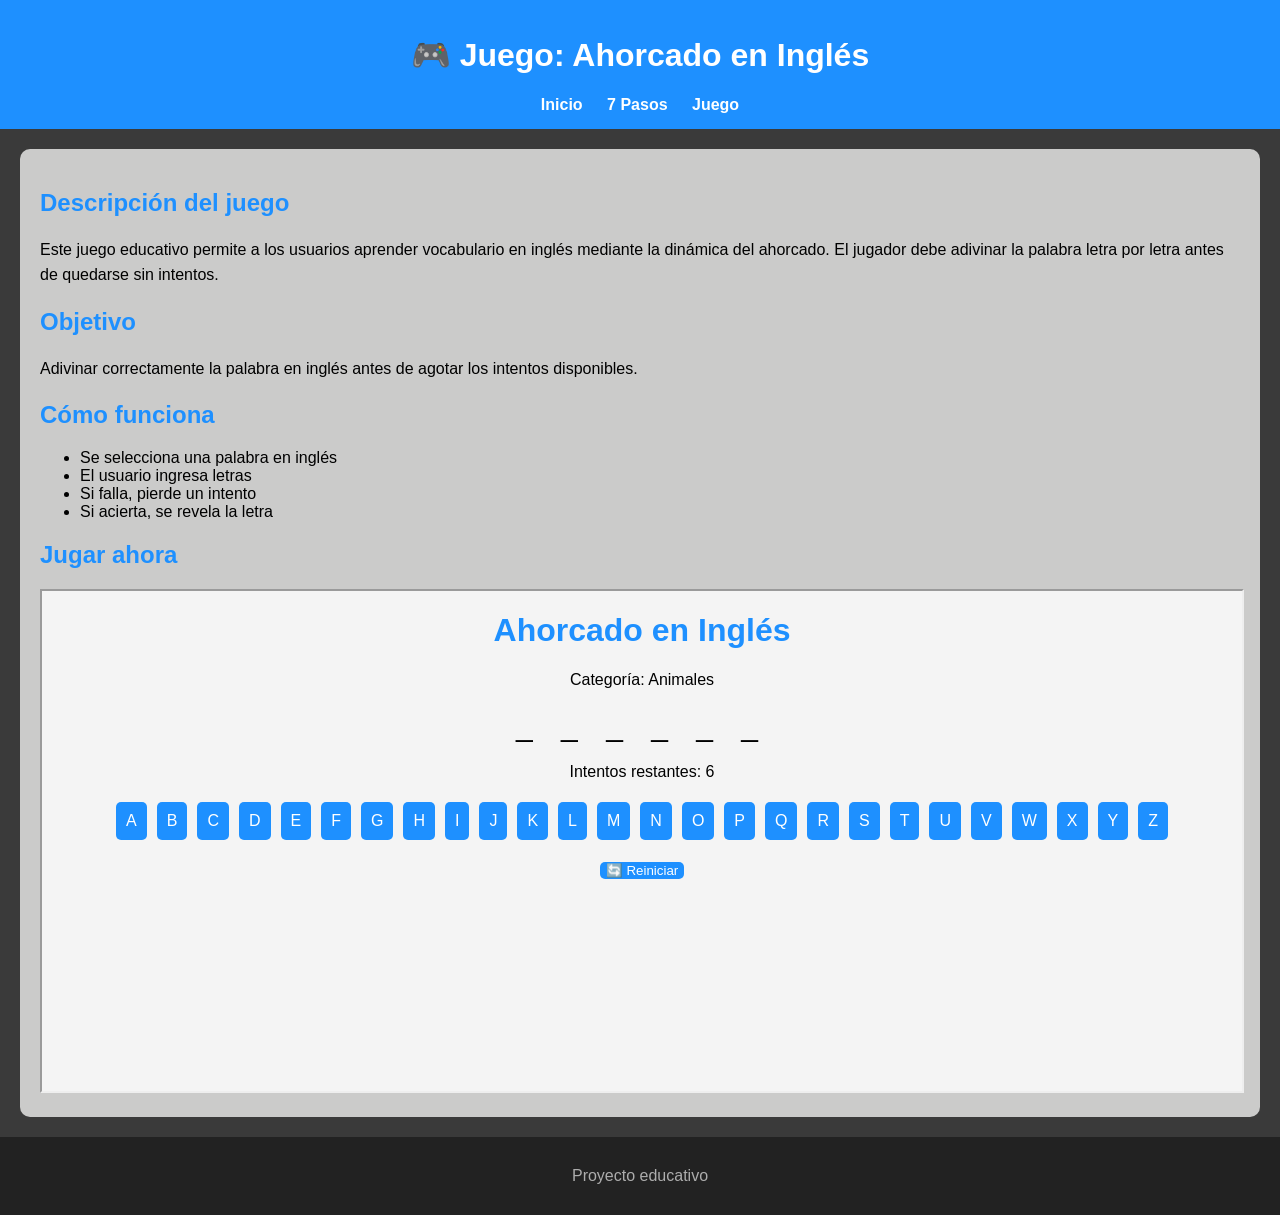
==== juego.html @ 430b897f "Desarrollo de la pagina mas juego" ====
<!doctype html>
<html lang="es">
  <head>
    <meta charset="UTF-8" />
    <title>Juego - Ahorcado en Inglés</title>
    <link rel="stylesheet" href="estilos.css" />
  </head>
  <body>
    <header>
      <h1>🎮 Juego: Ahorcado en Inglés</h1>
      <nav>
        <a href="index.html">Inicio</a>
        <a href="pasos.html">7 Pasos</a>
        <a href="juego.html">Juego</a>
      </nav>
    </header>

    <section>
      <h2>Descripción del juego</h2>
      <p>
        Este juego educativo permite a los usuarios aprender vocabulario en
        inglés mediante la dinámica del ahorcado. El jugador debe adivinar la
        palabra letra por letra antes de quedarse sin intentos.
      </p>

      <h2>Objetivo</h2>
      <p>
        Adivinar correctamente la palabra en inglés antes de agotar los intentos
        disponibles.
      </p>

      <h2>Cómo funciona</h2>
      <ul>
        <li>Se selecciona una palabra en inglés</li>
        <li>El usuario ingresa letras</li>
        <li>Si falla, pierde un intento</li>
        <li>Si acierta, se revela la letra</li>
      </ul>
      
      </iframe>
      <h2>Jugar ahora</h2>
      <iframe src="juego/juego.html" width="100%" height="500"></iframe>
    </section>

    <footer>
      <p>Proyecto educativo</p>
    </footer>
  </body>
</html>
---- estilos.css ----
body {
  font-family: Arial, sans-serif;
  margin: 0;
  background-color: #3a3a3a;
}

header {
  background-color: #1e90ff;
  color: white;
  padding: 15px;
  text-align: center;
}

nav a {
  margin: 10px;
  color: white;
  text-decoration: none;
  font-weight: bold;
}

section {
  padding: 20px;
  margin: 20px;
  background: rgb(203, 203, 202);
  border-radius: 10px;
}

h2 {
  color: #1e90ff;
}

iframe {
  max-width: 100%;
}

footer {
  text-align: center;
  padding: 10px;
  background-color: #222;
  color: rgb(173, 173, 173);
}
.inicio h2 {
  text-align: center;
}
.integrantes {
  display: flex;
  justify-content: center;
  gap: 40px;
  margin-top: 20px;
  flex-wrap: wrap;
}

.miembro {
  text-align: center;
}

.miembro img {
  width: 190px;
  height: 190px;
  border-radius: 50%; /* hace el círculo */
  object-fit: cover; /* ajusta la imagen */
  border: 3px solid #1e90ff;
}

.miembro p {
  margin-top: 10px;
  font-weight: bold;
}
.miembro img:hover {
  transform: scale(1.1);
  transition: 0.3s;
}
p {
  line-height: 1.6;
}
.inicio iframe {
  display: block;
  margin: 20px auto;
}
.imagenes-bocetos {
  display: flex;
  justify-content: center;
  gap: 20px;
  margin-top: 15px;
  flex-wrap: wrap;
}

.imagenes-bocetos img {
  width: 400px; /* tamaño controlado */
  height: auto;
  border-radius: 10px;
}
.imagenes-bocetos img {
  width: 250px;
  border-radius: 10px;
  transition: 0.3s;
}

.imagenes-bocetos img:hover {
  transform: scale(1.05);
}
.imagenes-reporte {
  width: 800px;
  display: block;
  margin: 15px auto;
  border-radius: 10px;
}
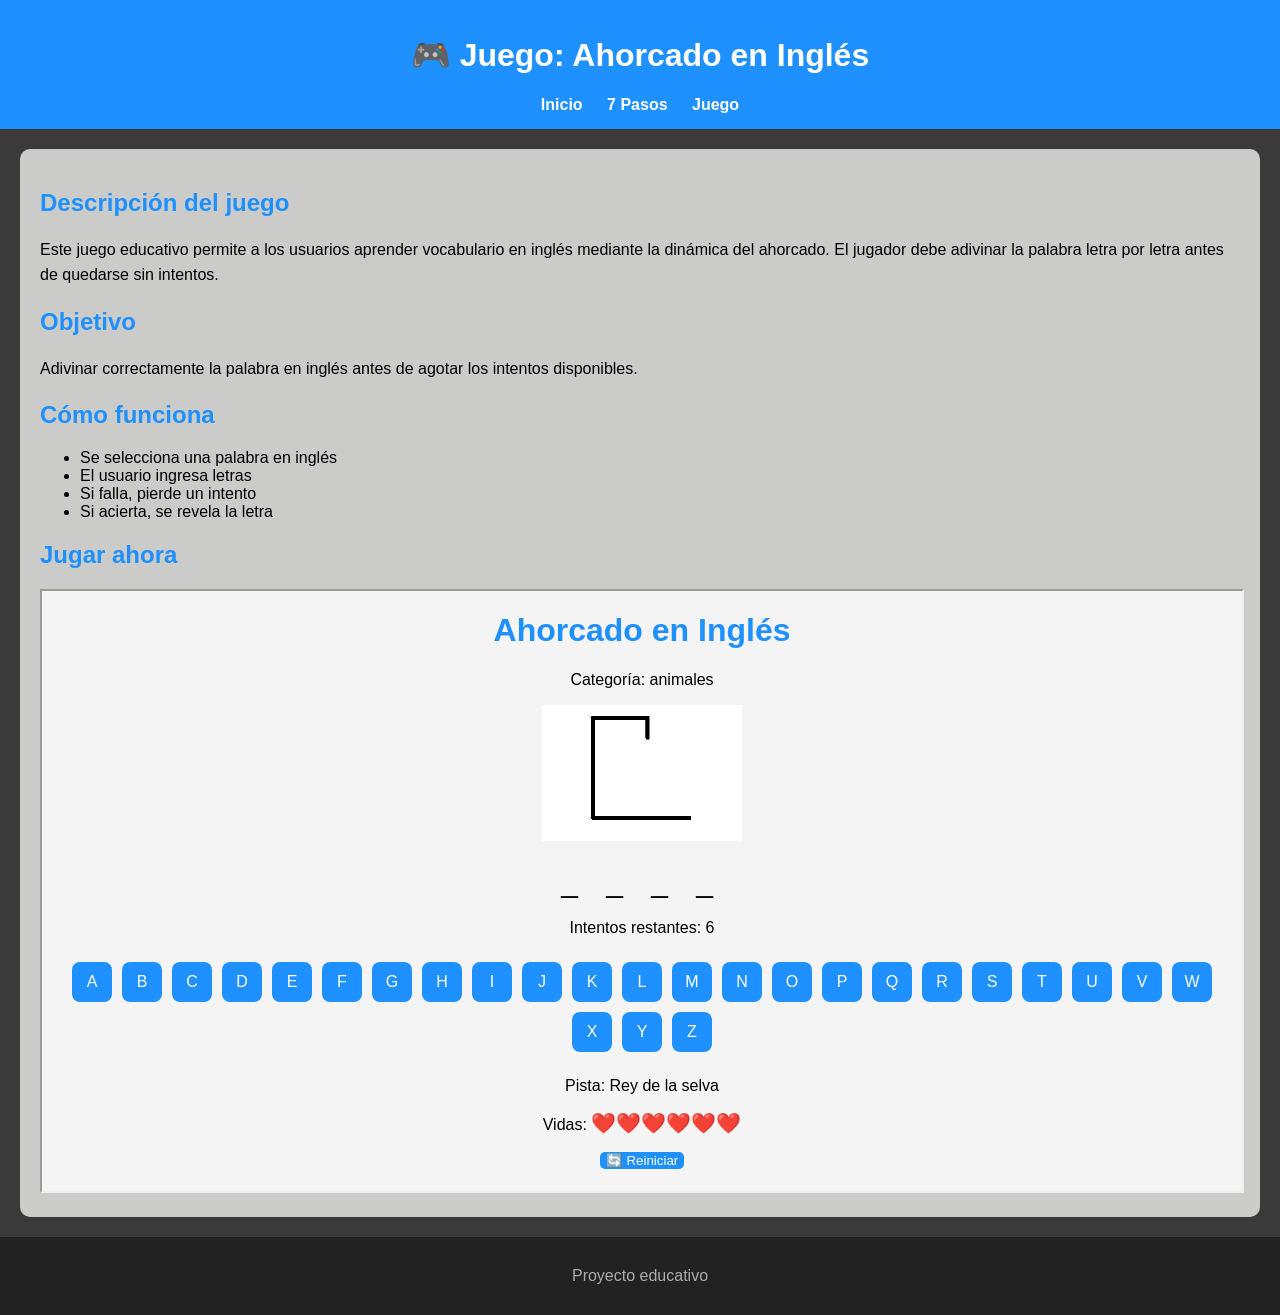
==== commit 00806ec9: "Pagina casi toda hecha" ====
--- a/juego.html
+++ b/juego.html
@@ -39,7 +39,7 @@
       
       </iframe>
       <h2>Jugar ahora</h2>
-      <iframe src="juego/juego.html" width="100%" height="500"></iframe>
+      <iframe src="juego/juego.html" width="100%" height="600"></iframe>
     </section>
 
     <footer>
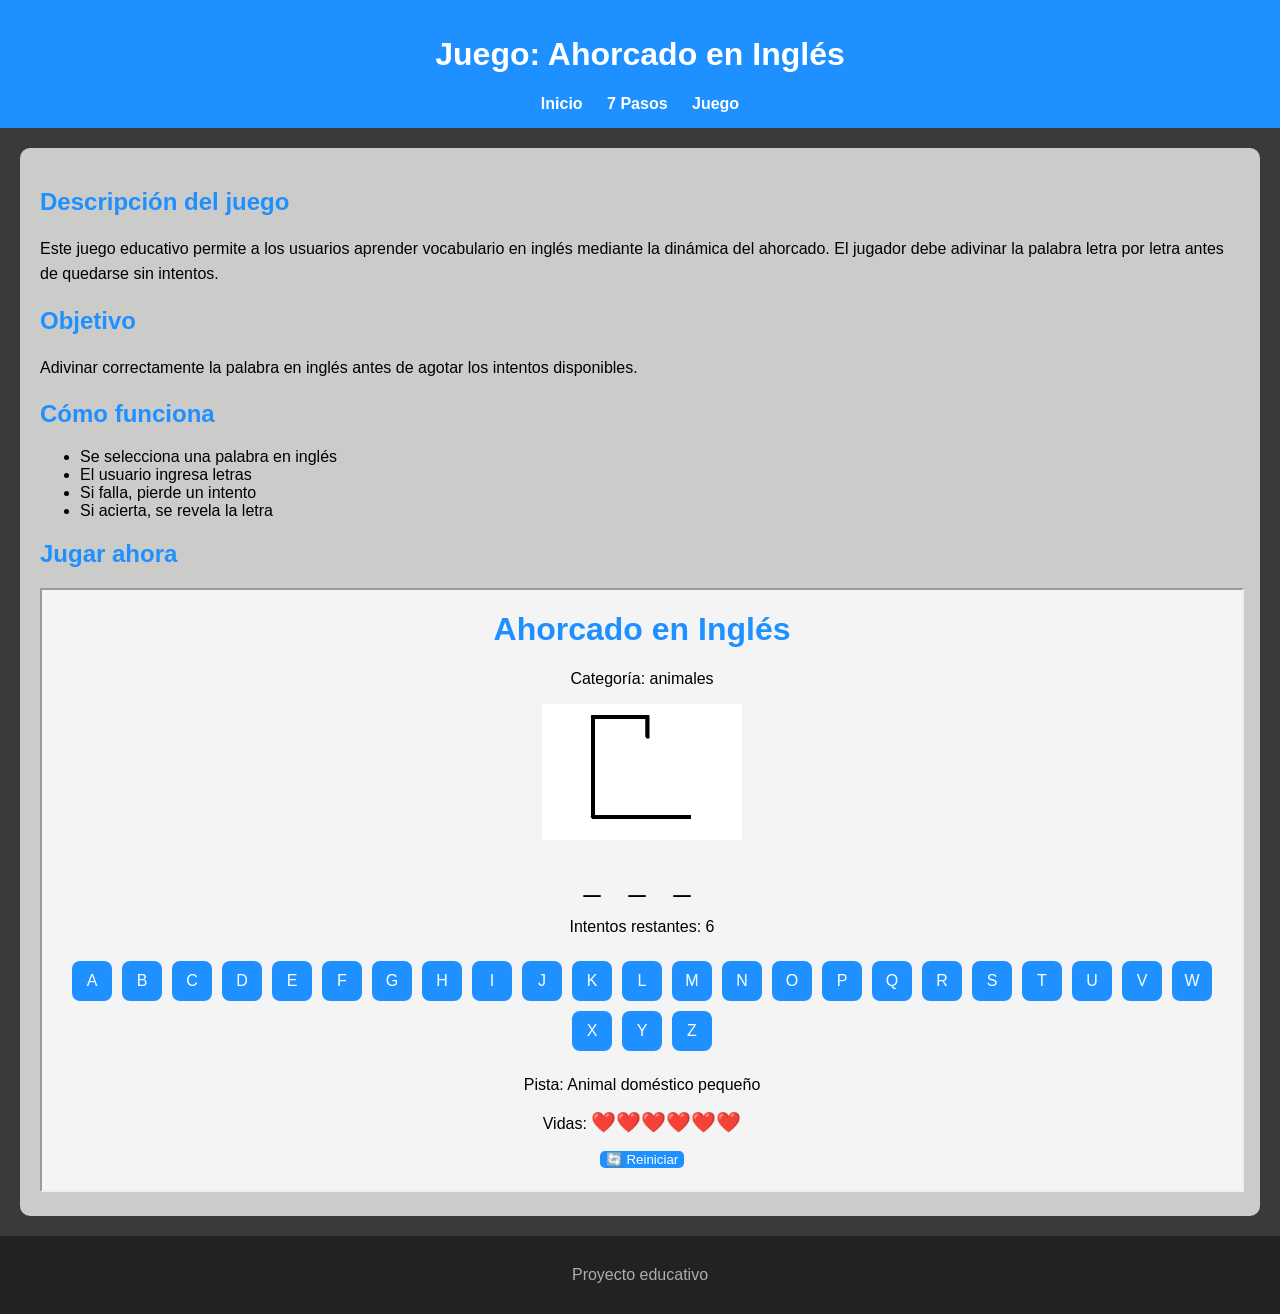
==== commit e428c9e3: "Pagina hecha" ====
--- a/juego.html
+++ b/juego.html
@@ -7,7 +7,7 @@
   </head>
   <body>
     <header>
-      <h1>🎮 Juego: Ahorcado en Inglés</h1>
+      <h1>Juego: Ahorcado en Inglés</h1>
       <nav>
         <a href="index.html">Inicio</a>
         <a href="pasos.html">7 Pasos</a>
--- a/estilos.css
+++ b/estilos.css
@@ -105,3 +105,55 @@
   margin: 15px auto;
   border-radius: 10px;
 }
+.tabla {
+  width: 100%;
+  border-collapse: collapse;
+  margin-top: 20px;
+}
+
+.tabla th,
+.tabla td {
+  border: 1px solid #ccc;
+  padding: 12px;
+  text-align: left;
+}
+
+.tabla th {
+  background-color: #1e90ff;
+  color: white;
+}
+
+.tabla tr:nth-child(even) {
+  background-color: #f2f2f2;
+}
+.video-contenedor {
+  text-align: center;
+  margin: 20px 0;
+}
+
+.video-contenedor iframe {
+  max-width: 100%;
+  border-radius: 10px;
+}
+.ideas-juegos {
+  display: flex;
+  flex-direction: column;
+  gap: 20px;
+  margin-top: 20px;
+}
+
+.idea {
+  background-color: #f2f2f2;
+  padding: 20px;
+  border-radius: 10px;
+  border-left: 5px solid #1e90ff;
+}
+
+.idea h3 {
+  margin-top: 0;
+  color: #1e90ff;
+}
+
+.idea p {
+  line-height: 1.6;
+}
